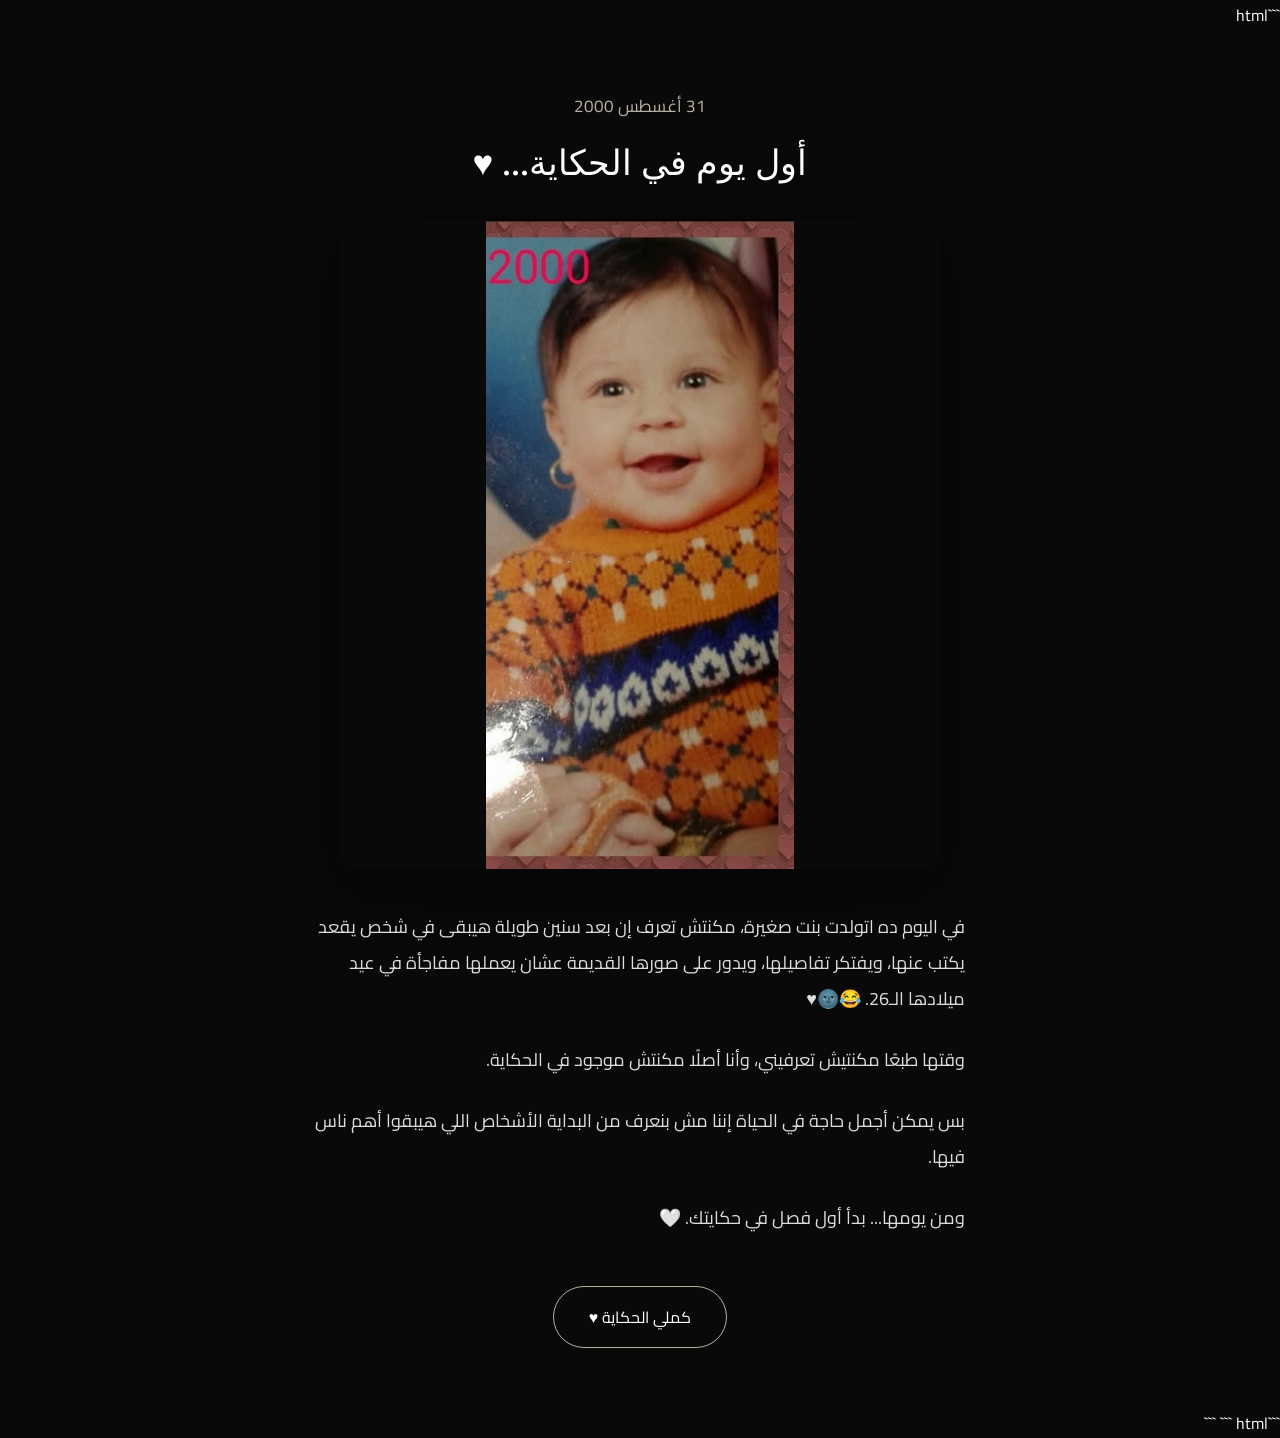
==== website/index.html @ 0d0ad917 "Add files via upload" ====
```html
<!DOCTYPE html>
<html lang="ar" dir="rtl">

<head>

    <meta charset="UTF-8">

    <meta name="viewport" content="width=device-width, initial-scale=1.0">

    <title>31 أغسطس 2000</title>

    <link rel="stylesheet" href="style.css">

</head>

<body>
    <main class="story">

        <div class="story-content">

            <p class="date">
                31 أغسطس 2000
            </p>

            <h1>
                أول يوم في الحكاية... ♥️
            </h1>

            <img 
                src="../Photo/Her/01_Baby.jpeg"
                class="story-image"
                alt="أول صورة"
            >

            <div class="story-text">

                <p>
                    في اليوم ده اتولدت بنت صغيرة،
                    مكنتش تعرف إن بعد سنين طويلة
                    هيبقى في شخص يقعد يكتب عنها،
                    ويفتكر تفاصيلها،
                    ويدور على صورها القديمة
                    عشان يعملها مفاجأة في عيد ميلادها الـ26. 😂🌚♥️
                </p>

                <p>
                    وقتها طبعًا مكنتيش تعرفيني،
                    وأنا أصلًا مكنتش موجود في الحكاية.
                </p>

                <p>
                    بس يمكن أجمل حاجة في الحياة
                    إننا مش بنعرف من البداية
                    الأشخاص اللي هيبقوا أهم ناس فيها.
                </p>

                <p>
                    ومن يومها...
                    بدأ أول فصل في حكايتك. 🤍
                </p>

            </div>

            <button onclick="nextStory()">
                كملي الحكاية ♥️
            </button>

        </div>

    </main>

  ```html
<script src="music.js"></script>

<script>

    function nextStory() {

        window.location.href = "three.html";

    }

</script>
```


</body>

</html>
```
---- website/style.css ----
@import url('https://fonts.googleapis.com/css2?family=Cairo:wght@300;400;500;600;700&family=Playfair+Display:ital,wght@1,500&display=swap');


* {
    margin: 0;
    padding: 0;
    box-sizing: border-box;
}


body {

    background: #090909;

    color: #ffffff;

    font-family: 'Cairo', sans-serif;

}


/* =========================
   الصفحة الأولى
========================= */

.intro {

    min-height: 100vh;

    display: flex;

    justify-content: center;

    align-items: center;

    text-align: center;

    padding: 30px;

}


.content {

    max-width: 700px;

    animation: fadeIn 2s ease;

}


.small-text {

    font-size: 15px;

    letter-spacing: 3px;

    color: #b9b0a2;

    margin-bottom: 30px;

}


h1 {

    font-family: 'Playfair Display', serif;

    font-size: clamp(50px, 10vw, 100px);

    font-weight: 500;

    margin-bottom: 25px;

}


.subtitle {

    font-size: 18px;

    color: #cfcfcf;

    margin-bottom: 45px;

}


button {

    background: transparent;

    border: 1px solid #b9b0a2;

    color: white;

    padding: 15px 35px;

    border-radius: 50px;

    font-family: 'Cairo', sans-serif;

    font-size: 16px;

    cursor: pointer;

    transition: 0.3s;

}


button:hover {

    background: #ffffff;

    color: #000000;

}


/* =========================
   صفحة القصة
========================= */

.story {

    min-height: 100vh;

    display: flex;

    justify-content: center;

    align-items: center;

    padding: 60px 20px;

}


.story-content {

    width: 100%;

    max-width: 800px;

    text-align: center;

    animation: fadeIn 1.5s ease;

}


.date {

    color: #b9b0a2;

    font-size: 17px;

    margin-bottom: 15px;

}


.story h1 {

    font-family: 'Playfair Display', serif;

    font-size: 35px;

    margin-bottom: 35px;

}


.story-image {

    width: 100%;

    max-width: 600px;

    max-height: 650px;

    object-fit: contain;

    border-radius: 18px;

    display: block;

    margin: 0 auto 40px;

    box-shadow: 0 20px 60px rgba(0, 0, 0, 0.5);

}


.story-text {

    max-width: 650px;

    margin: auto;

    color: #dddddd;

    font-size: 18px;

    line-height: 2;

    text-align: right;

}


.story-text p {

    margin-bottom: 25px;

}


.story button {

    margin-top: 25px;

}


/* =========================
   Animation
========================= */

@keyframes fadeIn {

    from {

        opacity: 0;

        transform: translateY(20px);

    }

    to {

        opacity: 1;

        transform: translateY(0);

    }

}


/* =========================
   الموبايل
========================= */

@media (max-width: 600px) {

    .small-text {

        font-size: 13px;

    }


    h1 {

        font-size: 55px;

    }


    .subtitle {

        font-size: 16px;

    }


    .story {

        padding: 40px 15px;

    }


    .story h1 {

        font-size: 28px;

    }


    .story-text {

        font-size: 16px;

        line-height: 2;

    }


    .story-image {

        max-height: 500px;

    }

}
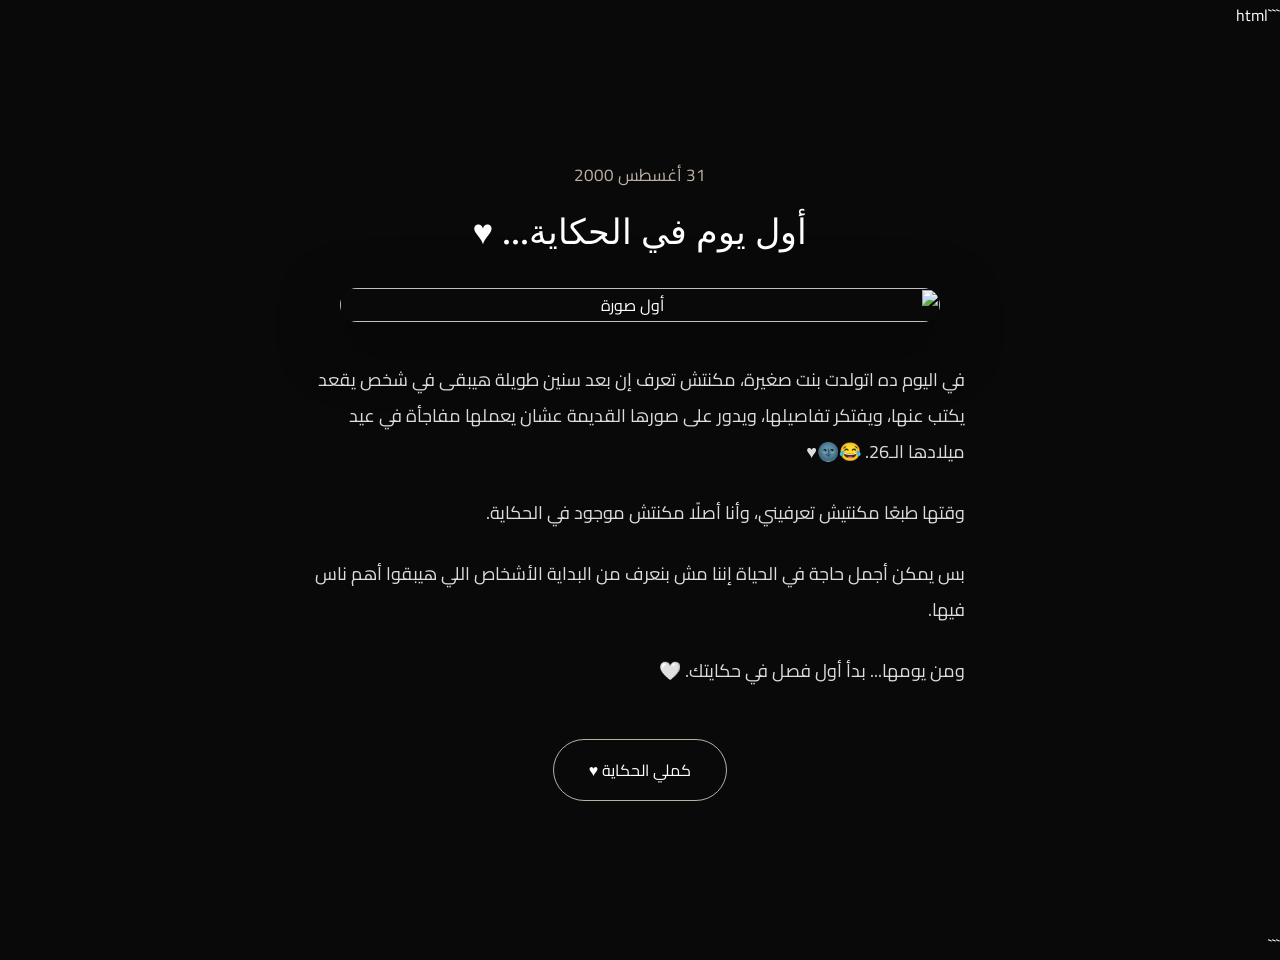
==== commit e5c2e025: "Update index.html" ====
--- a/website/index.html
+++ b/website/index.html
@@ -15,6 +15,7 @@
 </head>
 
 <body>
+
     <main class="story">
 
         <div class="story-content">
@@ -27,8 +28,8 @@
                 أول يوم في الحكاية... ♥️
             </h1>
 
-            <img 
-                src="../Photo/Her/01_Baby.jpeg"
+            <img
+                src="/birthday26/Photo/Her/01_Baby.jpeg"
                 class="story-image"
                 alt="أول صورة"
             >
@@ -70,20 +71,15 @@
 
     </main>
 
-  ```html
-<script src="music.js"></script>
+    <script>
 
-<script>
+        function nextStory() {
 
-    function nextStory() {
+            window.location.href = "three.html";
 
-        window.location.href = "three.html";
+        }
 
-    }
-
-</script>
-```
-
+    </script>
 
 </body>
 
